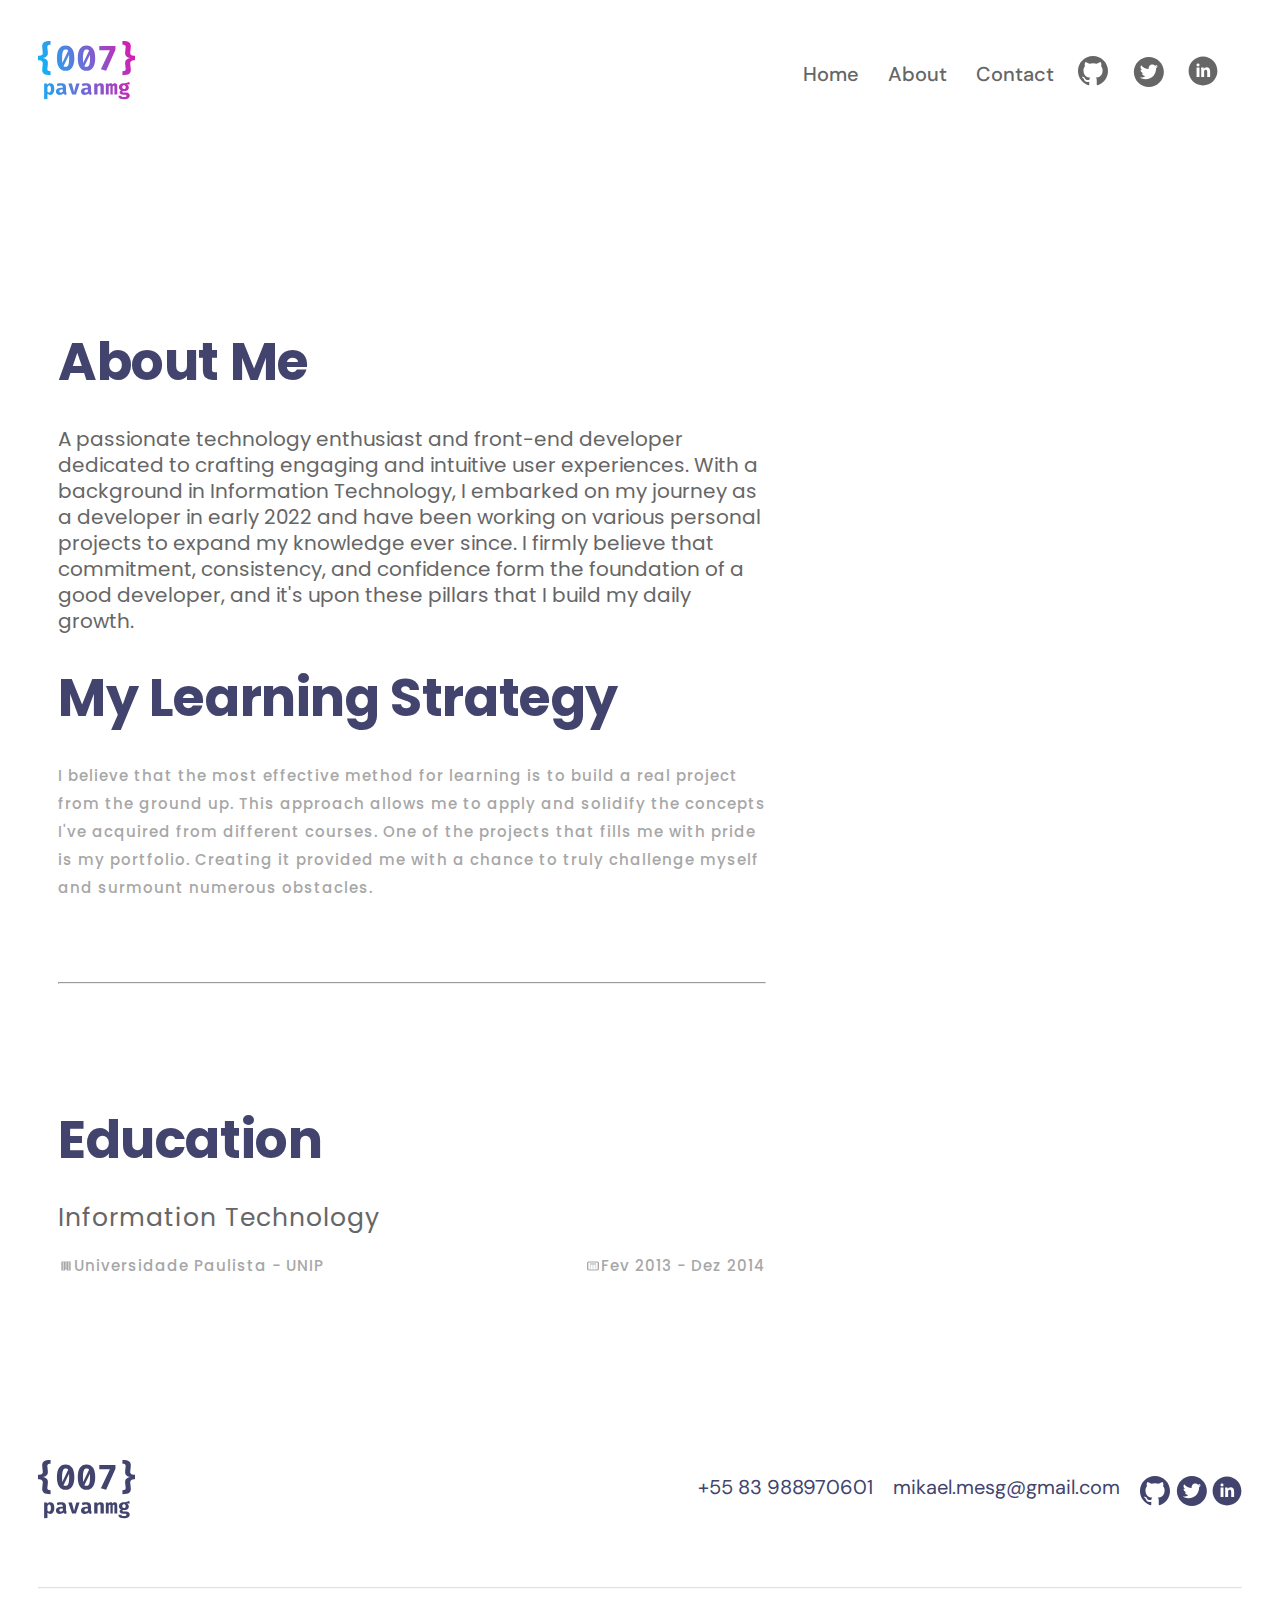
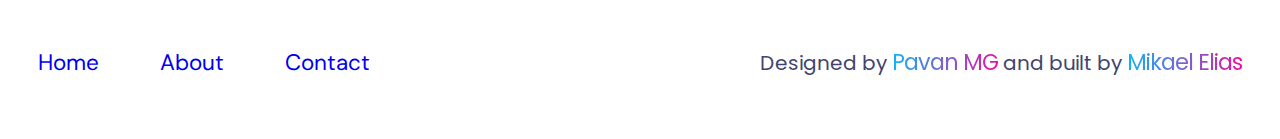
==== about.html @ 367ceeb8 "Merge pull request #17 from mikaelelias/mobile-contact" ====
<!DOCTYPE html>
<html lang="en">

<head>
    <meta charset="UTF-8">
    <meta name="description"
        content="Explore my personal portfolio of front-end development projects. Discover my work as a developer, including websites and web applications I've created.">
    <meta name="author" content="Mikael Elias">
    <meta name="viewport" content="width=device-width, initial-scale=1" />
    <title>Mikael Elias - About</title>
    <link rel="stylesheet" href="styles/common.css">
    <link rel="stylesheet" href="styles/about.css">
    <script src="Js/modal_header.js" defer></script>
</head>

<body>
    <div class="container">
        <header>
            <nav class="navigation">
                <div class="logo-wrap">
                    <a href="index.html"><img src="images/logo 1.svg" class="logo-img" alt="logo"></a>
                </div>
                <div class="navigation-header">
                    <div class="icons-navigation-text">
                        <a class="navigation-link-text" href="index.html">Home</a>
                        <a class="navigation-link-text" href="about.html">About</a>
                        <a class="navigation-link-text" href="contact.html">Contact</a>
                    </div>
                    <a class="navigation-link" href="https://github.com/mikaelelias"><img src="images/Vector.svg"
                            alt="logo-gthub"></a>
                    <a class="navigation-link" href="https://twitter.com/MikaelElias9"><img
                            src="images/ant-design_twitter-circle-filled.svg" alt="logo-twitter"></a>
                    <a class="navigation-link" href="https://www.linkedin.com/in/mikael-elias-64973b218/"><img
                            src="images/entypo-social_linkedin-with-circle.svg" alt="logo-linkedin"></a>
                    <a class="navigation-link-bi-list">
                        <img src="images/icon_mobile=_.svg" class="bi-bi-list open-icon" alt="icon-mobile">

                        <div class="mobile-icon-menu">
                            <img src="images/new_icon_mobile_x.svg" class="bi-bi-x-lg close-icon" alt="icon-mobile">
                        </div>
                    </a>
                </div>
            </nav>

            <div class="nav-mobile-icons">
                <a class="navigation-link-text-mobile" href="index.html">Home</a>
                <a class="navigation-link-text-mobile" href="about.html">About</a>
                <a class="navigation-link-text-mobile" href="contact.html">Contact</a>
            </div>

        </header>

        <section class="container-about">
            <div class="about-me">
                <h1>About Me</h1>
                <p>A passionate technology enthusiast and front-end developer dedicated to crafting engaging and
                    intuitive user experiences. With a background in Information Technology, I embarked on my journey as
                    a developer in early 2022 and have been working on various personal projects to expand my knowledge
                    ever since. I firmly believe that commitment, consistency, and confidence form the foundation of a
                    good developer, and it's upon these pillars that I build my daily growth.
            </div>

            <div class="experience">
                <h1>My Learning Strategy</h1>
                <div class="companies">
                    <div class="cx1">
                        <p class="company">I believe that the most effective method for learning is to build a real project from the ground up. This approach allows me to apply and solidify the concepts I've acquired from different courses. One of the projects that fills me with pride is my portfolio. Creating it provided me with a chance to truly challenge myself and surmount numerous obstacles.</p>
                    </div>
                </div>
            </div>

            <div class="separator">
                <hr>
            </div>

            <div class="education">
                <h1>Education</h1>
                <div class="function-work">
                    <h2>Information Technology</h2>
                </div>

                <div class="companies">
                    <div class="cx1">
                        <img src="images/mdi_office-building.svg" alt="logo-company">
                        <p class="company">Universidade Paulista - UNIP</p>
                    </div>
                    <div class="cx2">
                        <img src="images/gg_calendar-dates.svg" alt="logo-calendar">
                        <p class="year">Fev 2013 - Dez 2014</p>
                    </div>
                </div>
            </div>
        </section>

        <footer class="information-footer">

            <div class="contacts-footer">
                <div class="logo-footer">
                    <a href="index.html"><img src="images/logo 1 (2).svg" alt="logo"></a>
                </div>

                <div class="content-footer">
                    <p class="text-footer">+55 83 988970601</p>
                    <p class="text-footer">mikael.mesg@gmail.com</p>
                    <div class="icon-information-footer">
                        <a class="icon-footer" href="https://github.com/mikaelelias"><img src="images/Vector (2).svg"
                                alt="logo-gthub"></a>
                        <a class="icon-footer" href="https://www.linkedin.com/in/mikael-elias-64973b218/"><img
                                src="images/ant-design_twitter-circle-filled (1).svg" alt="logo-twitter"></a>
                        <a class="icon-footer" href="https://twitter.com/MikaelElias9"><img
                                src="images/entypo-social_linkedin-with-circle (1).svg" alt="logo-linkedin"></a>
                    </div>
                </div>
            </div>

            <div class="separator">
                <hr>
            </div>

            <div class="navigation-footer">
                <nav class="navigation-end">
                    <a class="link-footer" href="index.html">Home</a>
                    <a class="link-footer" href="about.html">About</a>
                    <a class="link-footer" href="contact.html">Contact</a>
                </nav>

                <div class="copyright">
                    <p>Designed by <a href="https://github.com/pavanmg007" class="highlight-footer" href=>Pavan MG</a>
                        and built by <span class="highlight-footer">Mikael Elias</span></p>
                </div>
            </div>
        </footer>
    </div>
</body>
</html>
---- styles/common.css ----
@import url('https://fonts.googleapis.com/css2?family=Poppins:wght@300;400;700&display=swap');

@import url('https://fonts.googleapis.com/css2?family=DM+Sans:opsz,wght@9..40,300;9..40,400;9..40,500;9..40,700&display=swap');

* {
    margin: 0;
    padding: 0;
    box-sizing: border-box;
    font-size: 20px;
}

body {
    display: flex;
    justify-content: center;
    width: 100vw;
}

.container {
    width: 100%;
    max-width: 1204px;
    padding: 0 20px;
    box-sizing: content-box;
    margin: 0 auto;
}

.navigation {
    display: flex;
    align-items: center;
    justify-content: space-between;
    margin-bottom: 230px;
    font-family: DM Sans, Arial, Helvetica, sans-serif;
    font-size: 1.25rem;
    font-style: normal;
    font-weight: 500;
    line-height: 26px;
}

.nav-mobile-icons {
    display: flex;
    flex-direction: column;
    align-items: center;
    text-decoration: none;
    font-family: DM Sans, Arial, Helvetica, sans-serif;
    font-size: 1.25rem;
    font-style: normal;
    font-weight: 500;
    line-height: 26px;
    margin-top: -130px;
    background: #fdfafc;
    box-shadow: 0px 3px 5px 0px rgba(0, 0, 0, 0.2);
    width: 20%;
    margin-left: 79%;
    padding: 10px 17px;
    display: none;    
    box-sizing: content-box;
}

.navigation-link-text-mobile {
    text-decoration: none;
    color: black;
}

.close-icon {
    display: none;
    width: 30px;
    height: 30px;
}

.logo-wrap .logo-img {
    width: 97px;
    height: 59px;
    margin-top: 41px;
}

.navigation-header {
    display: flex;
    align-items: center;
    margin-top: 41px;
}

.navigation-header .navigation-link-text,
.navigation-link {
    margin-right: 24px;
    text-decoration: none;
    color: #666;
    text-align: center;
    font-family: DM Sans, Arial, Helvetica, sans-serif;
    font-size: 1rem;
    font-style: normal;
    font-weight: 500;
    line-height: 26px;
}

.navigation-link-bi-list {
    display: none;
}

.information-footer {
    display: flex;
    flex-direction: column;
    justify-content: space-between;
    color: #42446E;
    font-family: DM Sans, Arial, Helvetica, sans-serif;
    font-size: 1.12rem;
    font-style: normal;
    font-weight: 400;
    margin-top: 180px;
}

.information-footer .contacts-footer {
    display: flex;
    margin-bottom: 62px;
    justify-content: space-between;
    align-items: center;
}

.information-footer .content-footer {
    display: flex;
    gap: 20px;
}

.text-information-footer {
    display: flex;
    gap: 20px;
}

.information-footer .navigation-footer {
    display: flex;
    justify-content: space-between;
    align-items: center;
    margin-bottom: 60px;
}

.information-footer .link-footer {
    font-family: DM Sans, Arial, Helvetica, sans-serif;
    font-size: 1.12rem;
    font-style: normal;
    font-weight: 400;
    text-decoration: none;
    margin-right: 56px;
}

.information-footer .separator {
    stroke-width: 2px;
    stroke: #666;
    opacity: 0.3;
    margin-bottom: 56px;
}

.information-footer .copyright {
    font-family: Poppins, Arial, Helvetica, sans-serif;
    font-size: 1.12rem;
    font-style: normal;
    font-weight: 400;
    cursor: pointer;
}

.information-footer .highlight-footer {
    background: linear-gradient(90deg, #13B0F5 2.60%, #E70FAA 100%);
    background-clip: text;
    -webkit-background-clip: text;
    -webkit-text-fill-color: transparent;
    font-size: 1.12rem;
    font-style: normal;
    letter-spacing: -1px;
}

@media (max-width: 900px) {
    .contacts-footer {
        flex-direction: column;
        align-items: center;
    }

    .logo-footer {
        display: none;
    }
}

@media (max-width: 906px) {
    .navigation-footer {
        flex-direction: column;
    }
}

@media (max-width: 692px) {
    .content-footer {
        flex-direction: column;
        align-items: center;
    }

    .text-information-footer {
        display: flex;
        align-items: center;
    }

}

@media (max-width: 599px) {
    .navigation {
        justify-content: space-between;
        margin-bottom: 136px;
    }

    .navigation-link-text {
        display: none;
    }

    .navigation-link-bi-list {
        display: block;
    }

    .profile-wrap {
        margin-bottom: 69px;
    }

    .technologies {
        margin-top: 320px;
    }

    .text-information-footer {
        flex-direction: column;
        margin-bottom: 6%;
    }
}

@media (max-width: 575px) {
    .container {
        max-width: 90%;
    }
}

@media (max-width: 432px) {
    .navigation {
        position: fixed;
        padding: 10px;
        top: 0;
        left: 0;
        right: 0;
        justify-content: space-between;
        background: #fdfafc;
        box-shadow: 0px 3px 5px 0px rgba(0, 0, 0, 0.2);
        z-index: 2;
        width: 100%;
    }

    .container {
        padding-top: 80px;
    }

    .presentation {
        margin-top: 90px;
    }

    .navigation-end {
        display: none;
    }

    .nav-mobile-icons {
        margin-top: 58px;
    }   
}

@media (max-width: 432px) {
    .nav-mobile-icons {
        margin-left: 75%;
    }   
    
    .navigation {
        margin-top: -25px;
    }
}
---- styles/about.css ----
.container-about {
    max-width: 748px;
    padding: 0 20px;
}

.experience {
    margin-bottom: 80px;
    margin-top: 38px;
}

.container-about .about-me {
    color: #666;
    font-family: Poppins, Arial, Helvetica, sans-serif;
    font-size: 1.12rem;
    font-style: normal;
    font-weight: 400;
    line-height: 26px;
}

.container-about h1,
.experience h1 {
    color: #42446E;
    font-family: Poppins, Arial, Helvetica, sans-serif;
    font-size: 2.62rem;
    font-style: normal;
    font-weight: 700;
    line-height: 52px;
    letter-spacing: -0.4px;
    margin-bottom: 38px;
}

.container-about h2 {
    color: #666;
    font-family: Poppins, Arial, Helvetica, sans-serif;
    font-size: 1.25rem;
    font-style: normal;
    font-weight: 400;
    line-height: 28px;
    letter-spacing: 1px;
}

.container-about .experience p,
.container-about .education p {
    color: #A7A7A7;
    font-family: Poppins, Arial, Helvetica, sans-serif;
    font-size: 0.75rem;
    font-style: normal;
    font-weight: 500;
    line-height: 28px;
}

.container-about .cx1,
.cx2
{
    display: flex;
    align-items: center;
}

.container-about .experience,
.education {
    color: #666;
    font-family: Poppins, Arial, Helvetica, sans-serif;
    font-size: 1.25rem;
    font-style: normal;
    font-weight: 400;
    line-height: 28px;
    letter-spacing: 1px;
}

.container-about .function-work {
    display: flex;
    align-items: center;
    justify-content: space-between;
    margin-bottom: 3.8px;
    margin-bottom: 20px;
}

.separator {
    margin-bottom: 130px;
}

.container-about .companies {
    display: flex;
    align-items: center;
    justify-content: space-between;
    color: #A7A7A7;
    font-family: Poppins, Arial, Helvetica, sans-serif;
    font-size: 0.75rem;
    font-style: normal;
    font-weight: 500;
    line-height: 28px;
    letter-spacing: 1px;
}

@media(max-width: 541px) {
    .experience .companies,
    .education .companies {
        display: flex;
        flex-direction: column;
        margin-top: 10px;
        align-items: flex-start;
    }
}

@media(max-width: 432px) {
    .about-me {
        margin-top: 100px;
    }
}
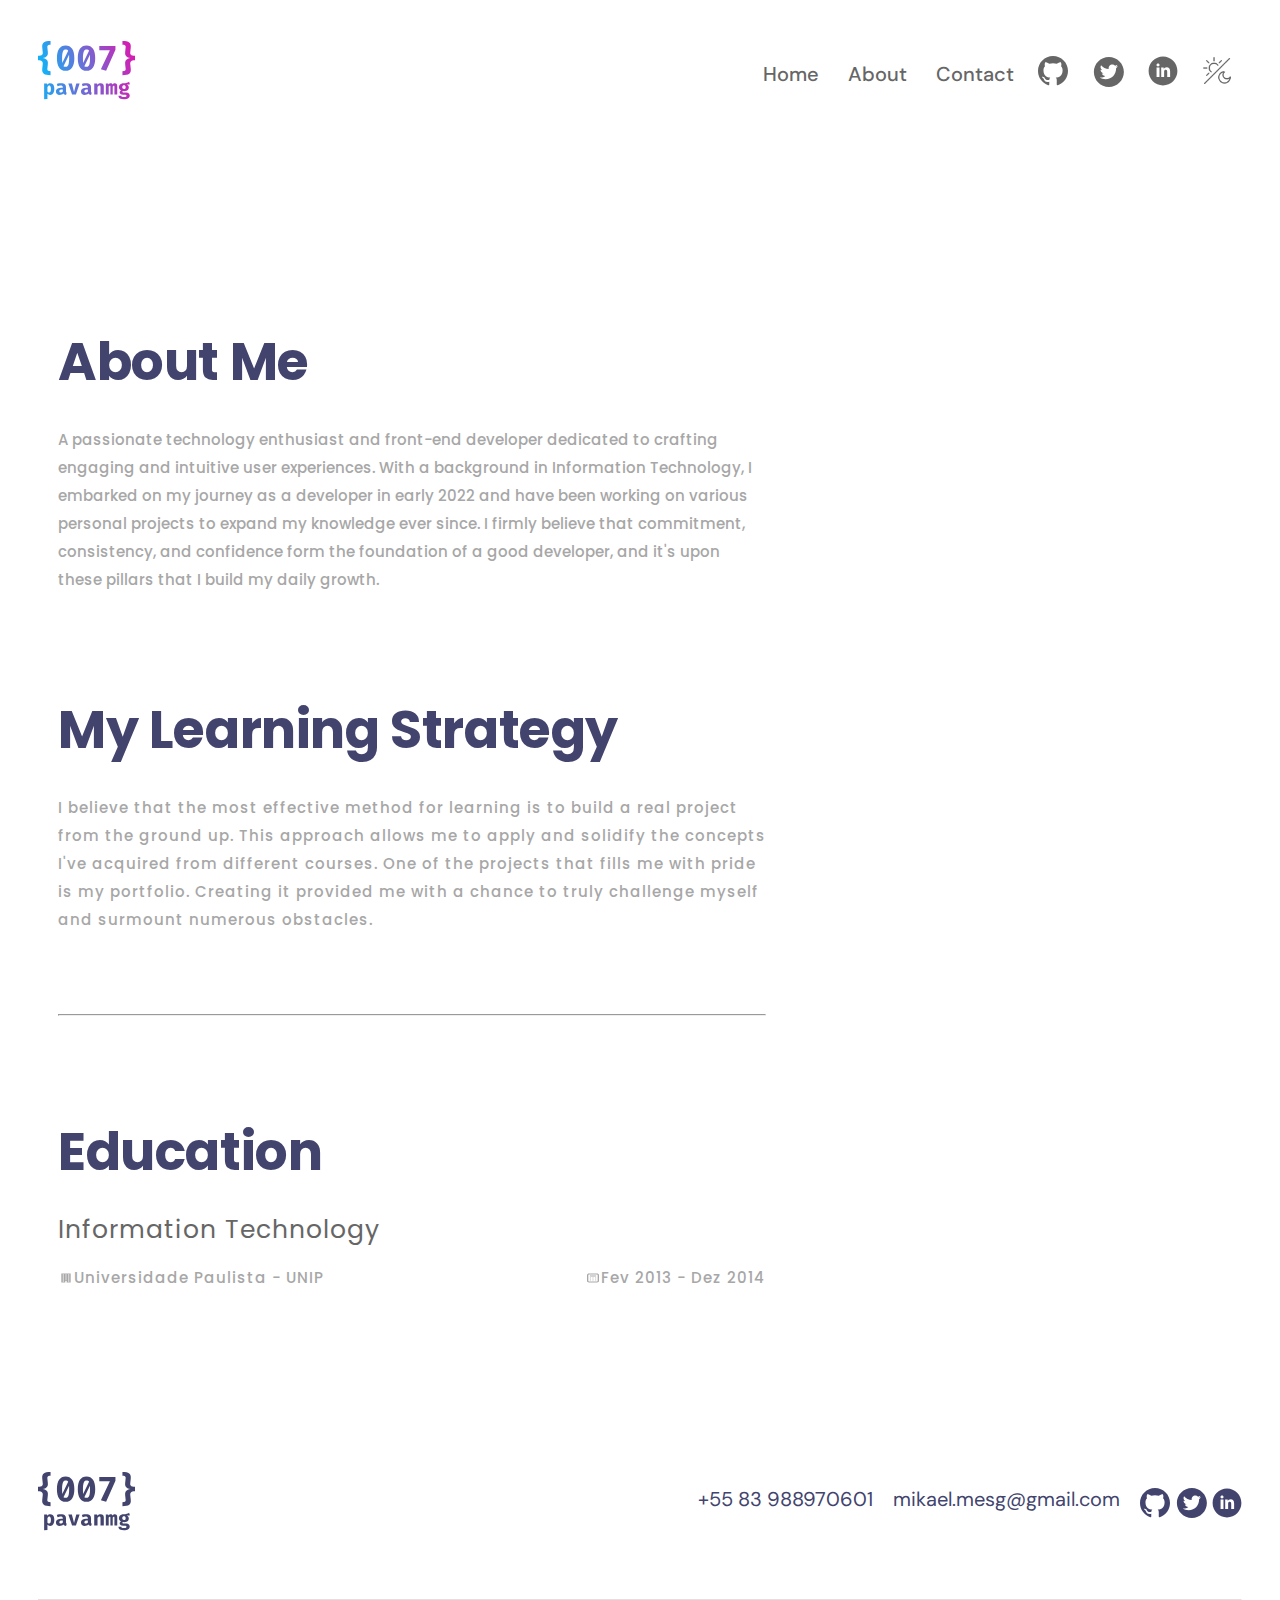
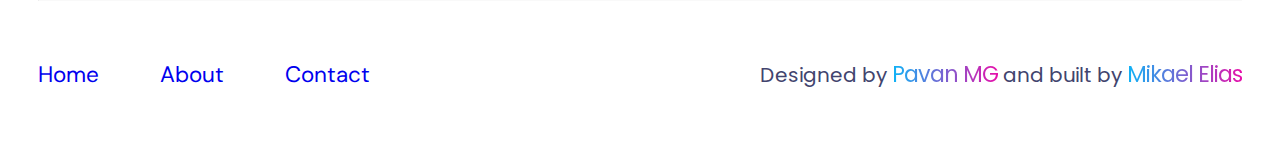
==== commit d5cbb1e9: "code refactoring" ====
--- a/about.html
+++ b/about.html
@@ -10,7 +10,9 @@
     <title>Mikael Elias - About</title>
     <link rel="stylesheet" href="styles/common.css">
     <link rel="stylesheet" href="styles/about.css">
+    <link rel="stylesheet" href="styles/light_dark.css">
     <script src="Js/modal_header.js" defer></script>
+    <script src="Js/light_dark.js" defer></script>
 </head>
 
 <body>
@@ -20,20 +22,27 @@
                 <div class="logo-wrap">
                     <a href="index.html"><img src="images/logo 1.svg" class="logo-img" alt="logo"></a>
                 </div>
+
                 <div class="navigation-header">
                     <div class="icons-navigation-text">
                         <a class="navigation-link-text" href="index.html">Home</a>
                         <a class="navigation-link-text" href="about.html">About</a>
                         <a class="navigation-link-text" href="contact.html">Contact</a>
                     </div>
+
                     <a class="navigation-link" href="https://github.com/mikaelelias"><img src="images/Vector.svg"
                             alt="logo-gthub"></a>
                     <a class="navigation-link" href="https://twitter.com/MikaelElias9"><img
                             src="images/ant-design_twitter-circle-filled.svg" alt="logo-twitter"></a>
                     <a class="navigation-link" href="https://www.linkedin.com/in/mikael-elias-64973b218/"><img
                             src="images/entypo-social_linkedin-with-circle.svg" alt="logo-linkedin"></a>
+
+                    <div class="light_dark">
+                        <img class="icon-moon" src="images/icons8-dia-e-noite-50 (1).png" alt="icon-dark-mode">
+                    </div>
+
                     <a class="navigation-link-bi-list">
-                        <img src="images/icon_mobile=_.svg" class="bi-bi-list open-icon" alt="icon-mobile">
+                        <img src="images/icons8-cardápio-50.png" class="bi-bi-list open-icon" alt="icon-mobile">
 
                         <div class="mobile-icon-menu">
                             <img src="images/new_icon_mobile_x.svg" class="bi-bi-x-lg close-icon" alt="icon-mobile">
--- a/styles/common.css
+++ b/styles/common.css
@@ -13,6 +13,7 @@
     display: flex;
     justify-content: center;
     width: 100vw;
+    overflow-x: hidden;
 }
 
 .container {
@@ -46,7 +47,7 @@
     font-weight: 500;
     line-height: 26px;
     margin-top: -130px;
-    background: #fdfafc;
+    background-color: #fdfafc;
     box-shadow: 0px 3px 5px 0px rgba(0, 0, 0, 0.2);
     width: 20%;
     margin-left: 79%;
@@ -195,7 +196,7 @@
 
 }
 
-@media (max-width: 599px) {
+@media (max-width: 640px) {
     .navigation {
         justify-content: space-between;
         margin-bottom: 136px;
@@ -221,11 +222,25 @@
         flex-direction: column;
         margin-bottom: 6%;
     }
+
+    .open-icon {
+        width: 30px;
+    }
+
+    .icon-moon {
+        margin-right: 20px
+    }
 }
 
 @media (max-width: 575px) {
     .container {
         max-width: 90%;
+    }
+}
+
+@media (max-width: 400px) {
+    .navigation-link {
+        width: 18px;
     }
 }
 
--- a/styles/about.css
+++ b/styles/about.css
@@ -15,6 +15,7 @@
     font-style: normal;
     font-weight: 400;
     line-height: 26px;
+    margin-bottom: 110px;
 }
 
 .container-about h1,
@@ -39,6 +40,7 @@
     letter-spacing: 1px;
 }
 
+.container-about .about-me p,
 .container-about .experience p,
 .container-about .education p {
     color: #A7A7A7;
@@ -76,7 +78,7 @@
 }
 
 .separator {
-    margin-bottom: 130px;
+    margin-bottom: 110px;
 }
 
 .container-about .companies {
--- a/styles/light_dark.css
+++ b/styles/light_dark.css
@@ -0,0 +1,51 @@
+.icon-moon {
+    width: 30px;
+    cursor: pointer;
+    margin-right: 10px;
+}
+
+.btn_toggle {
+    display: flex;
+    align-items: flex-end;
+    justify-content: center;
+}
+
+.light_dark.dark {
+    background-color: aliceblue;
+}
+
+body.dark {
+    background-color:  #191919;
+    transition: 0.5s;
+}
+
+body.dark .navigation,
+.nav-mobile-icons {
+    background: #191919;
+}
+
+body.dark .content,
+body.dark .tech-stack {
+    color: #cccccc;
+}
+
+body.dark .technologies .txt-hidden {
+    color: #cccccc;
+}
+
+body.dark footer,
+body.dark .link-footer,
+body.dark h1 {
+    color: #cccccc;
+}
+
+body.dark .section-title {
+    color: #cccccc;
+}
+
+body.dark .navigation-link-text,
+body.dark .section-description,
+body.dark .navigation-link-text-mobile {
+    color: #a7a7a7;
+}
+
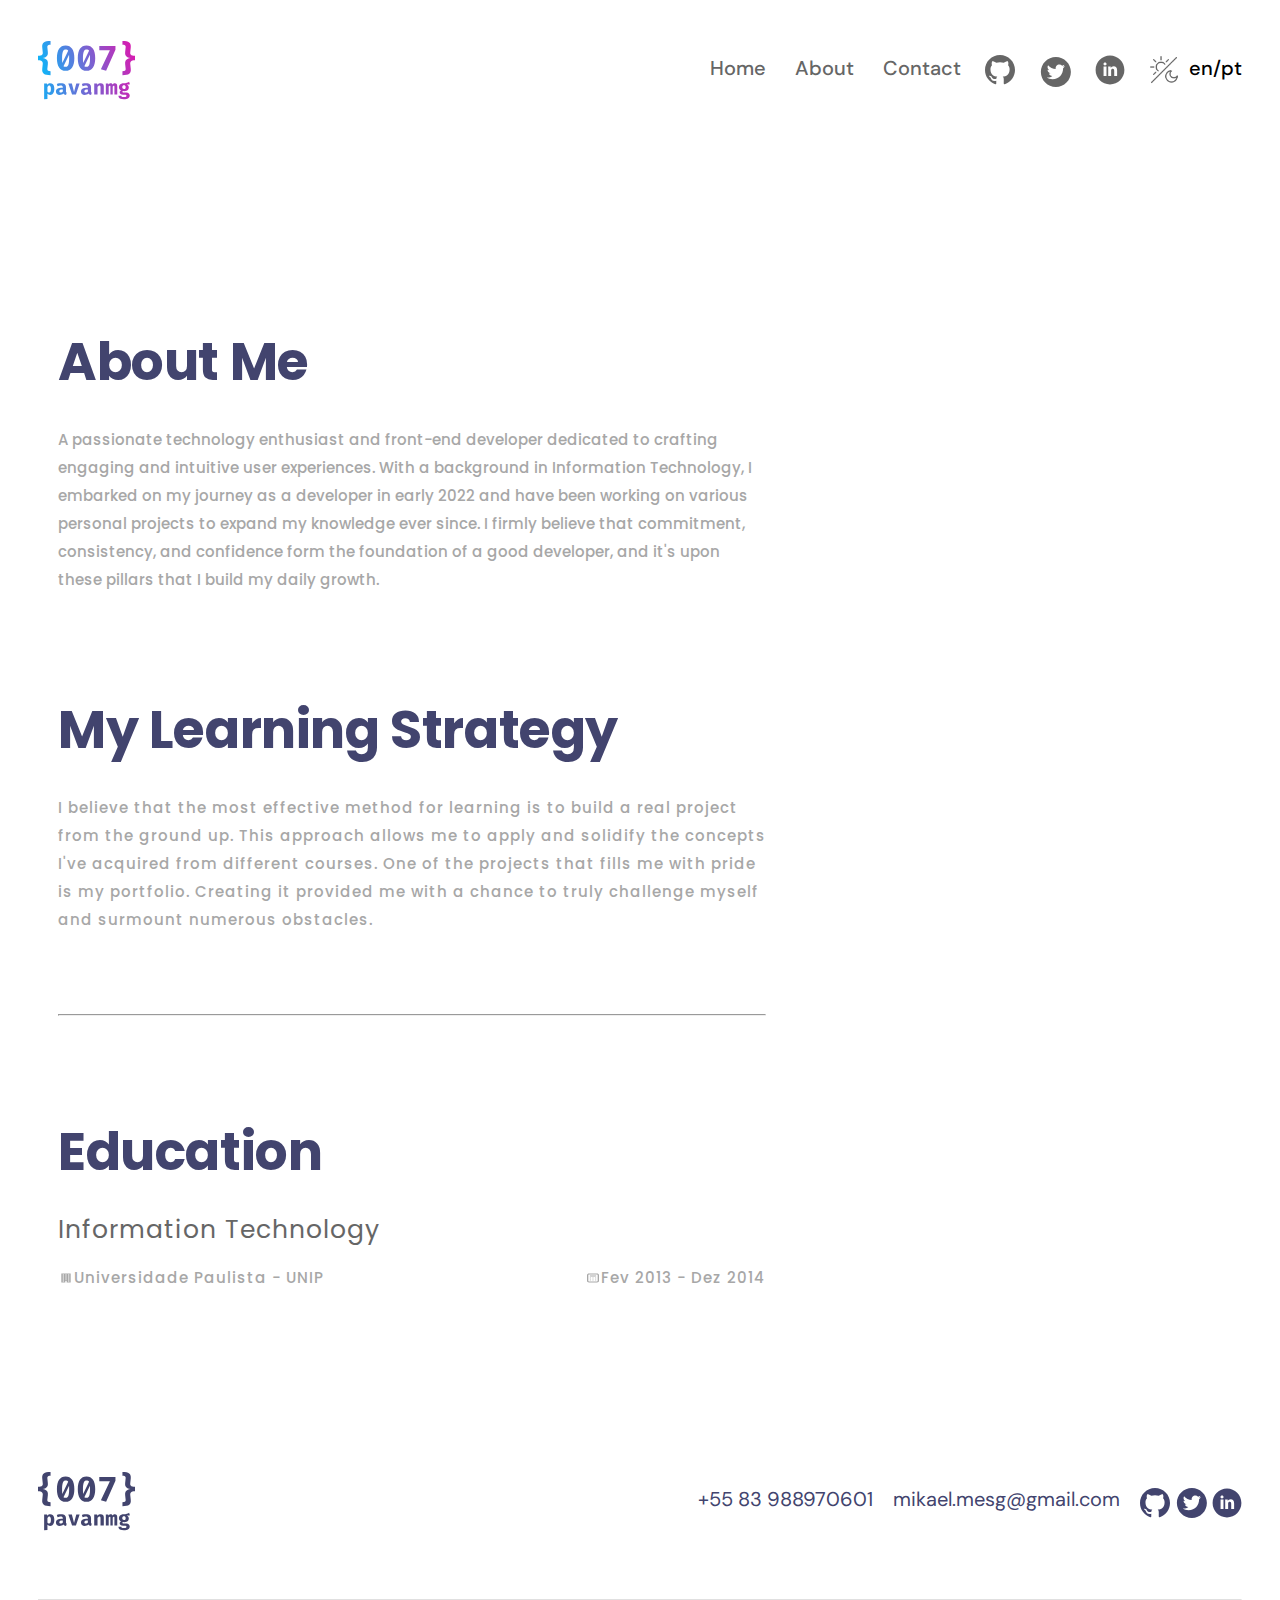
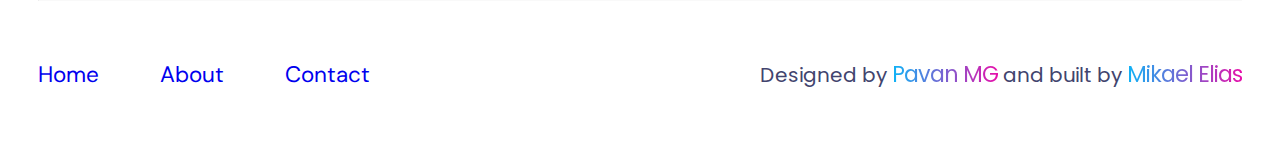
==== commit f2239c08: "application of the first part of the translator" ====
--- a/about.html
+++ b/about.html
@@ -12,7 +12,9 @@
     <link rel="stylesheet" href="styles/about.css">
     <link rel="stylesheet" href="styles/light_dark.css">
     <script src="Js/modal_header.js" defer></script>
-    <script src="Js/light_dark.js" defer></script>
+    <script src="Js/light_dark.js" defer></script>  
+    <script src="Js/translations.js" defer></script>
+
 </head>
 
 <body>
@@ -25,9 +27,9 @@
 
                 <div class="navigation-header">
                     <div class="icons-navigation-text">
-                        <a class="navigation-link-text" href="index.html">Home</a>
-                        <a class="navigation-link-text" href="about.html">About</a>
-                        <a class="navigation-link-text" href="contact.html">Contact</a>
+                        <a class="navigation-link-text" href="index.html" data-translation-key="menuItem1">Home</a>
+                        <a class="navigation-link-text" href="about.html" data-translation-key="menuItem2">About</a>
+                        <a class="navigation-link-text" href="contact.html" data-translation-key="menuItem3">Contact</a>
                     </div>
 
                     <a class="navigation-link" href="https://github.com/mikaelelias"><img src="images/Vector.svg"
@@ -43,11 +45,12 @@
 
                     <a class="navigation-link-bi-list">
                         <img src="images/icons8-cardápio-50.png" class="bi-bi-list open-icon" alt="icon-mobile">
-
+                    
                         <div class="mobile-icon-menu">
-                            <img src="images/new_icon_mobile_x.svg" class="bi-bi-x-lg close-icon" alt="icon-mobile">
+                            <img src="images/icons8-excluir.svg" class="bi-bi-x-lg close-icon" alt="icon-mobile">
                         </div>
                     </a>
+                    <span class="language-button">en/pt</span>
                 </div>
             </nav>
 
@@ -73,7 +76,11 @@
                 <h1>My Learning Strategy</h1>
                 <div class="companies">
                     <div class="cx1">
-                        <p class="company">I believe that the most effective method for learning is to build a real project from the ground up. This approach allows me to apply and solidify the concepts I've acquired from different courses. One of the projects that fills me with pride is my portfolio. Creating it provided me with a chance to truly challenge myself and surmount numerous obstacles.</p>
+                        <p class="company">I believe that the most effective method for learning is to build a real
+                            project from the ground up. This approach allows me to apply and solidify the concepts I've
+                            acquired from different courses. One of the projects that fills me with pride is my
+                            portfolio. Creating it provided me with a chance to truly challenge myself and surmount
+                            numerous obstacles.</p>
                     </div>
                 </div>
             </div>
@@ -141,4 +148,5 @@
         </footer>
     </div>
 </body>
+
 </html>--- a/styles/common.css
+++ b/styles/common.css
@@ -47,13 +47,14 @@
     font-weight: 500;
     line-height: 26px;
     margin-top: -130px;
-    background-color: #fdfafc;
+    background: #FFF;
     box-shadow: 0px 3px 5px 0px rgba(0, 0, 0, 0.2);
     width: 20%;
     margin-left: 79%;
     padding: 10px 17px;
     display: none;    
     box-sizing: content-box;
+    border-radius: 10px 0 0 10px;
 }
 
 .navigation-link-text-mobile {
@@ -75,7 +76,7 @@
 
 .navigation-header {
     display: flex;
-    align-items: center;
+    align-items: flex-start;
     margin-top: 41px;
 }
 
@@ -164,6 +165,13 @@
     font-size: 1.12rem;
     font-style: normal;
     letter-spacing: -1px;
+}
+
+.language-button{
+    cursor: pointer;
+}
+.language-button:hover  {
+    opacity: 0.5;
 }
 
 @media (max-width: 900px) {
--- a/styles/light_dark.css
+++ b/styles/light_dark.css
@@ -20,8 +20,9 @@
 }
 
 body.dark .navigation,
-.nav-mobile-icons {
+body.dark .nav-mobile-icons {
     background: #191919;
+    transition: 0.5s;
 }
 
 body.dark .content,
@@ -47,5 +48,6 @@
 body.dark .section-description,
 body.dark .navigation-link-text-mobile {
     color: #a7a7a7;
+    background-color:  #191919;
 }
 
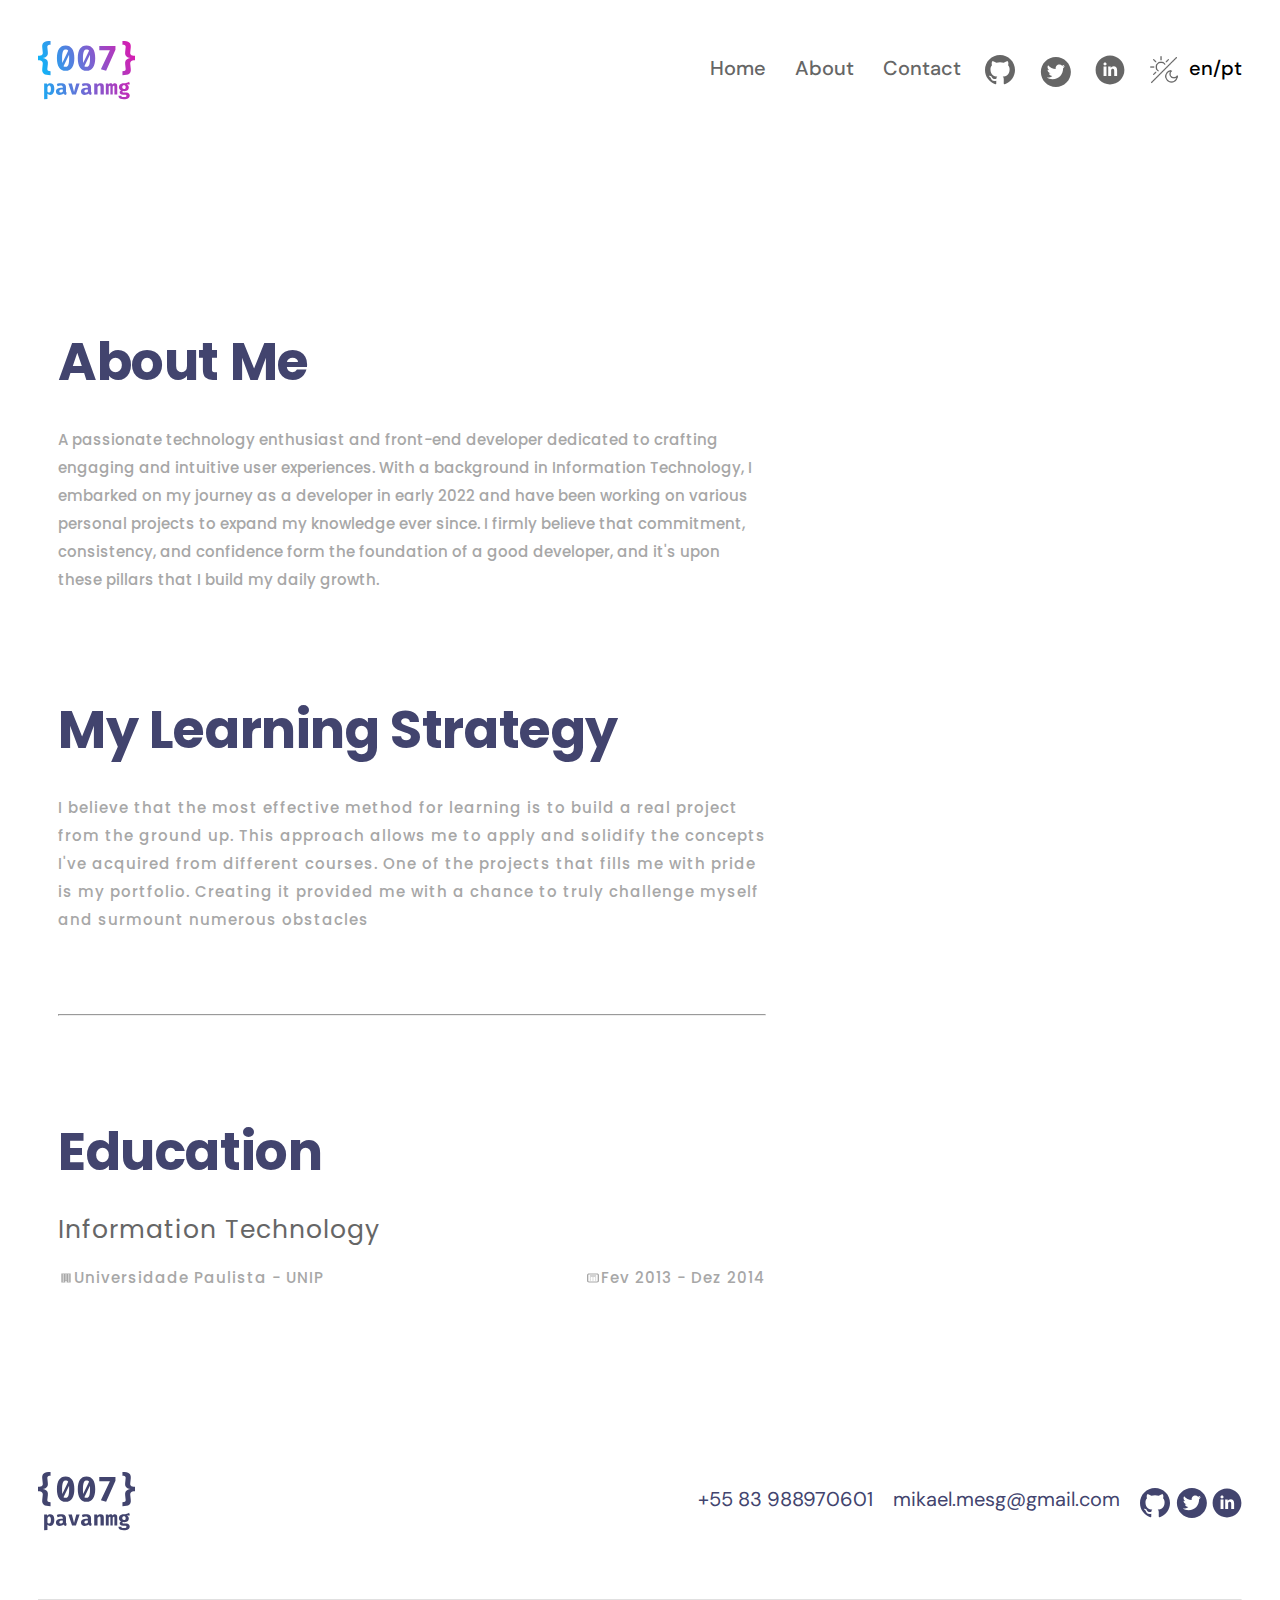
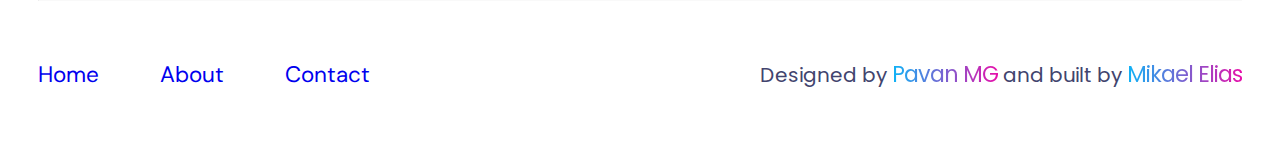
==== commit cba1c506: "progress in translate" ====
--- a/about.html
+++ b/about.html
@@ -64,8 +64,8 @@
 
         <section class="container-about">
             <div class="about-me">
-                <h1>About Me</h1>
-                <p>A passionate technology enthusiast and front-end developer dedicated to crafting engaging and
+                <h1 data-translation-key="titleAboutme">About Me</h1>
+                <p data-translation-key="descriptionAboutme">A passionate technology enthusiast and front-end developer dedicated to crafting engaging and
                     intuitive user experiences. With a background in Information Technology, I embarked on my journey as
                     a developer in early 2022 and have been working on various personal projects to expand my knowledge
                     ever since. I firmly believe that commitment, consistency, and confidence form the foundation of a
@@ -73,10 +73,10 @@
             </div>
 
             <div class="experience">
-                <h1>My Learning Strategy</h1>
+                <h1 data-translation-key="titleExperience">My Learning Strategy</h1>
                 <div class="companies">
                     <div class="cx1">
-                        <p class="company">I believe that the most effective method for learning is to build a real
+                        <p class="company" data-translation-key="company">I believe that the most effective method for learning is to build a real
                             project from the ground up. This approach allows me to apply and solidify the concepts I've
                             acquired from different courses. One of the projects that fills me with pride is my
                             portfolio. Creating it provided me with a chance to truly challenge myself and surmount
@@ -90,9 +90,9 @@
             </div>
 
             <div class="education">
-                <h1>Education</h1>
+                <h1 data-translation-key="titleEducation">Education</h1>
                 <div class="function-work">
-                    <h2>Information Technology</h2>
+                    <h2 data-translation-key="functionWork">Information Technology</h2>
                 </div>
 
                 <div class="companies">
@@ -135,9 +135,9 @@
 
             <div class="navigation-footer">
                 <nav class="navigation-end">
-                    <a class="link-footer" href="index.html">Home</a>
-                    <a class="link-footer" href="about.html">About</a>
-                    <a class="link-footer" href="contact.html">Contact</a>
+                    <a class="link-footer" href="index.html" data-translation-key="menuItem1Footer">Home</a>
+                    <a class="link-footer" href="about.html" data-translation-key="menuItem2Footer">About</a>
+                    <a class="link-footer" href="contact.html" data-translation-key="menuItem3Footer">Contact</a>
                 </nav>
 
                 <div class="copyright">
--- a/styles/common.css
+++ b/styles/common.css
@@ -204,7 +204,7 @@
 
 }
 
-@media (max-width: 640px) {
+@media (max-width: 673px) {
     .navigation {
         justify-content: space-between;
         margin-bottom: 136px;
@@ -215,6 +215,7 @@
     }
 
     .navigation-link-bi-list {
+        margin-right: 10px;
         display: block;
     }
 
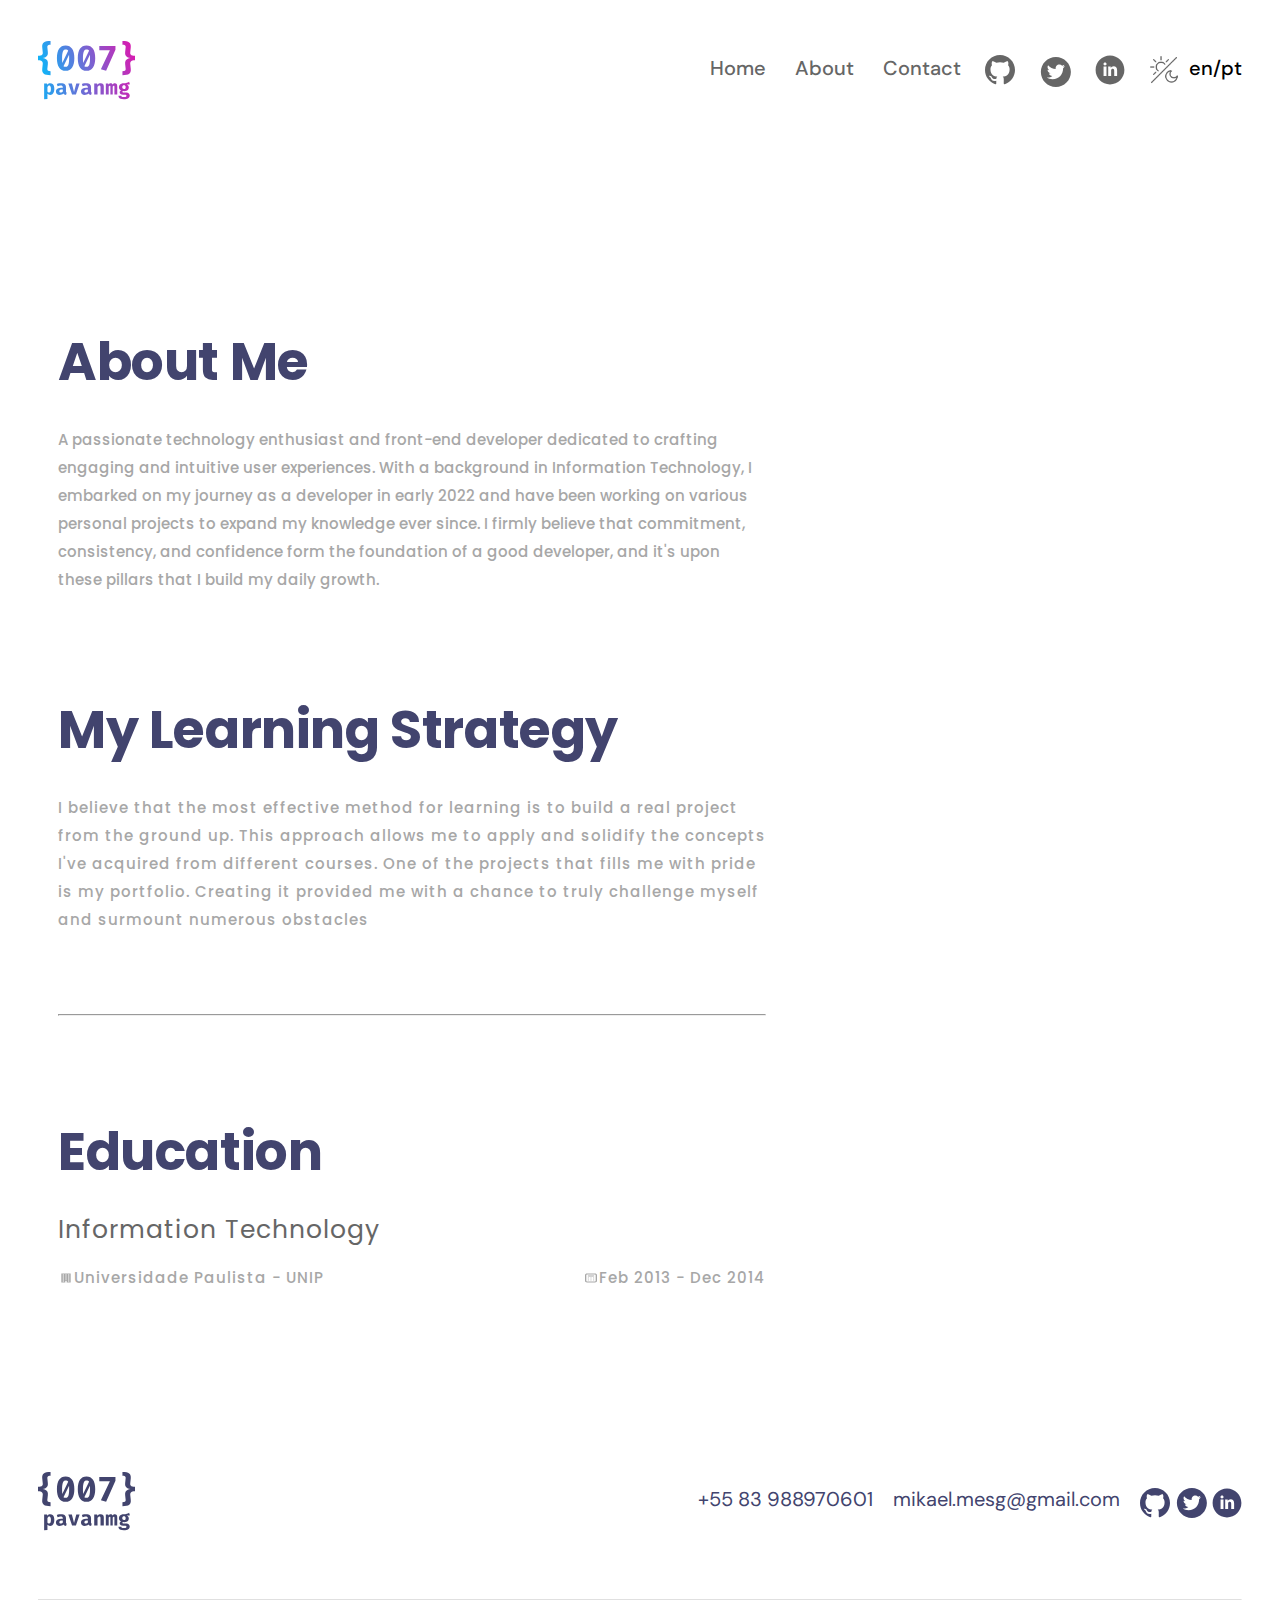
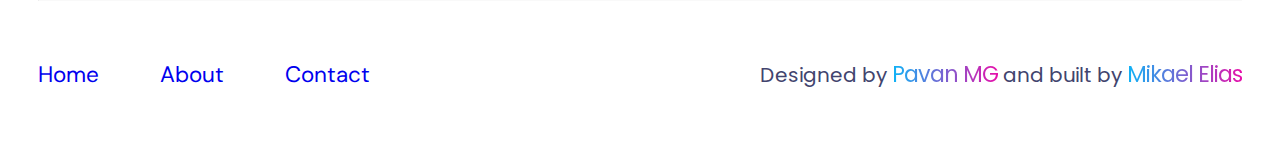
==== commit c0f47b18: "mobile menu space adjustment" ====
--- a/about.html
+++ b/about.html
@@ -102,7 +102,7 @@
                     </div>
                     <div class="cx2">
                         <img src="images/gg_calendar-dates.svg" alt="logo-calendar">
-                        <p class="year">Fev 2013 - Dez 2014</p>
+                        <p class="year" data-translation-key="year">Feb 2013 - Dec 2014</p>
                     </div>
                 </div>
             </div>
--- a/styles/common.css
+++ b/styles/common.css
@@ -244,6 +244,12 @@
 @media (max-width: 575px) {
     .container {
         max-width: 90%;
+    }
+}
+
+@media (max-width: 471px) {
+    .logo-wrap .logo-img {
+        width: 85px;
     }
 }
 
@@ -293,4 +299,3 @@
         margin-top: -25px;
     }
 }
-
